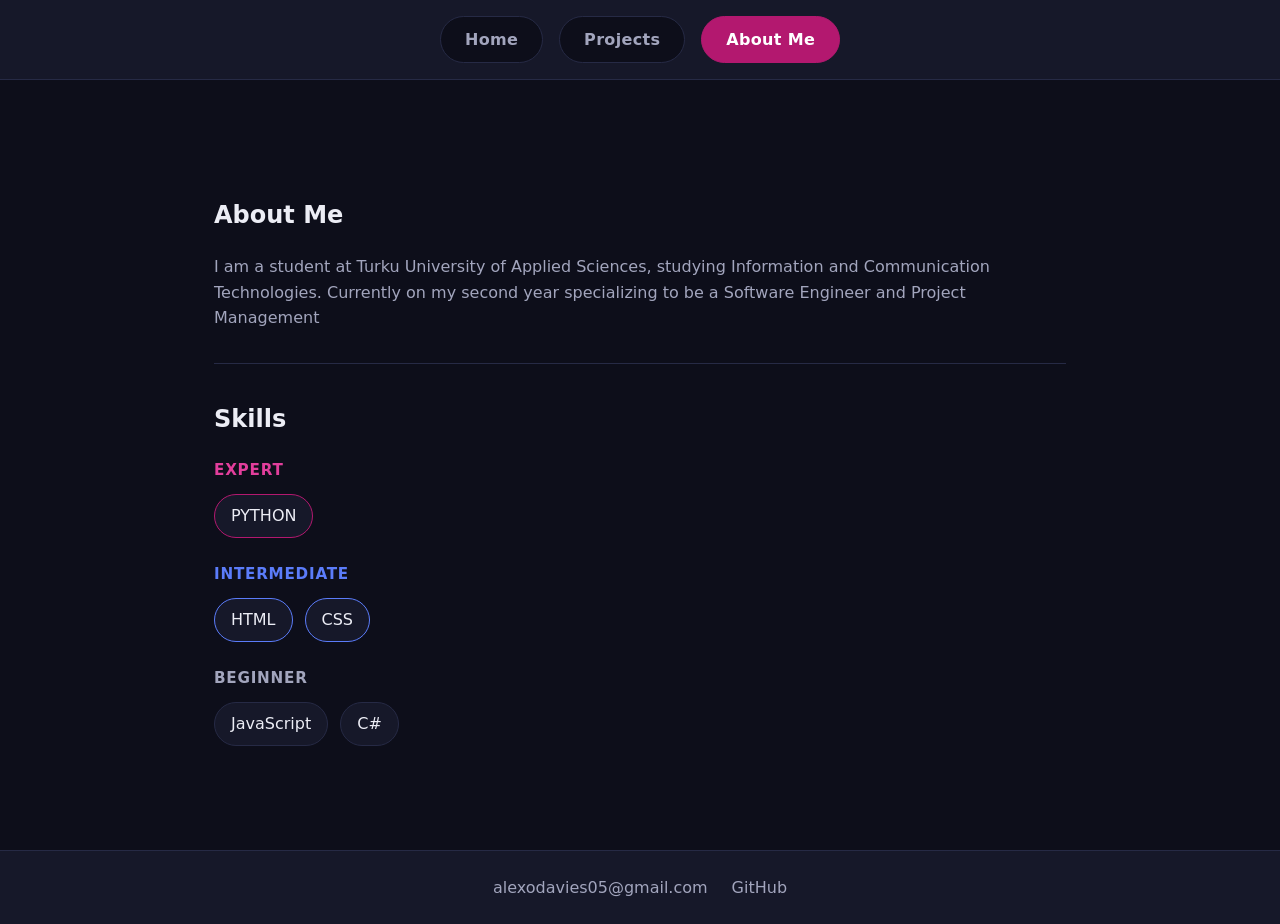
==== about_me.html @ 18c275d6 "Added project Added the code from my local files to the github repo" ====
<!DOCTYPE html>
<html lang="en">
<head>
  <meta charset="UTF-8">
  <meta name="viewport" content="width=device-width, initial-scale=1.0">
  <title>About Me | Alex Davies</title>
  <link rel="stylesheet" href="styles.css">
</head>
<body>

  <!-- ===== Header ===== -->
  <header class="site-header">
    <nav class="site-nav">
      <a href="main.html">Home</a>
      <a href="projects.html">Projects</a>
      <a href="about_me.html" class="active">About Me</a>
    </nav>
  </header>

  <!-- ===== About Me page content ===== -->
  <main>
    <section class="about-intro">
      <h1>About Me</h1>
      <p>I am a student at Turku University of Applied Sciences, studying Information and Communication Technologies. Currently on my second year specializing to be a Software Engineer and Project Management</p>
    </section>

    <section class="skills">
      <h2>Skills</h2>

      <div class="skill-tier expert">
        <h3>Expert</h3>
        <ul>
          <li>PYTHON</li>
        </ul>
      </div>

      <div class="skill-tier intermediate">
        <h3>Intermediate</h3>
        <ul>
          <li>HTML</li>
          <li>CSS</li>
        </ul>
      </div>

      <div class="skill-tier beginner">
        <h3>Beginner</h3>
        <ul>
          <li>JavaScript</li>
          <li>C#</li>
        </ul>
      </div>
    </section>
  </main>

  <!-- ===== Footer ===== -->
  <footer class="site-footer">
    <p>alexodavies05@gmail.com</p>
    <a href="https://github.com/F1nnAlex" target="_blank" rel="noopener">GitHub</a>
  </footer>

</body>
</html>
---- styles.css ----
/* =========================================================
   Shared styles (used across all pages: Home, Projects, About Me)
   ========================================================= */

:root {
  --bg: #0d0e1a;          /* dark navy background */
  --bg-alt: #161829;      /* slightly lighter panel background */
  --text: #ecedf5;        /* main text */
  --muted: #a2a5bd;       /* secondary text */
  --accent: #b3186f;      /* dark magenta accent */
  --accent-light: #e23e9c;/* brighter magenta for hover states */
  --accent-blue: #5b7cfa; /* dark blue accent, used for intermediate skill tier */
  --border: #262a45;      /* subtle border colour */
}

* {
  box-sizing: border-box;
}

html {
  scroll-behavior: smooth;
}

body {
  margin: 0;
  font-family: system-ui, -apple-system, "Segoe UI", Roboto, sans-serif;
  line-height: 1.6;
  color: var(--text);
  background: var(--bg);
}

a {
  color: var(--accent-light);
}

h1, h2, h3 {
  color: var(--text);
}

main {
  max-width: 900px;
  margin: 0 auto;
  padding: 3rem 1.5rem;
}

/* Header */
.site-header {
  position: sticky;
  top: 0;
  z-index: 10;
  background: var(--bg-alt);
  border-bottom: 1px solid var(--border);
}

.site-nav {
  display: flex;
  justify-content: center;
  align-items: center;
  gap: 1rem;
  padding: 1rem;
}

.site-nav a {
  text-align: center;
  padding: 0.6rem 1.5rem;
  text-decoration: none;
  font-weight: 600;
  letter-spacing: 0.02em;
  color: var(--muted);
  background: var(--bg);
  border: 1px solid var(--border);
  border-radius: 999px;
  transition: color 0.2s ease, border-color 0.2s ease, background 0.2s ease;
}

.site-nav a:hover {
  color: var(--text);
  border-color: var(--accent-light);
}

.site-nav a.active {
  color: #fff;
  background: var(--accent);
  border-color: var(--accent);
}

/* Footer */
.site-footer {
  background: var(--bg-alt);
  border-top: 1px solid var(--border);
  padding: 1.5rem;
  text-align: center;
  color: var(--muted);
  display: flex;
  justify-content: center;
  align-items: center;
  gap: 1.5rem;
  flex-wrap: wrap;
}

.site-footer a,
.site-footer p {
  color: var(--muted);
  margin: 0;
  text-decoration: none;
}

.site-footer a:hover {
  color: var(--accent-light);
}

/* Buttons (shared) */
.button {
  display: inline-block;
  padding: 0.75rem 1.5rem;
  border-radius: 6px;
  background: var(--accent);
  color: #fff;
  text-decoration: none;
  font-weight: 600;
  transition: background 0.2s ease;
}

.button:hover {
  background: var(--accent-light);
}

/* Small button variant, used inside cards */
.button.small {
  padding: 0.5rem 1.1rem;
  font-size: 0.9rem;
}

/* Card grid (used on Home and Projects). Flexbox + wrap + centering
   means a leftover row (e.g. 1 card left after 2 fill a row) is
   centered instead of stretching to fill the full width. */
.cards {
  display: flex;
  flex-wrap: wrap;
  justify-content: center;
  gap: 1.5rem;
  padding-bottom: 2rem;
}

.card {
  display: flex;
  flex-direction: column;
  align-items: flex-start;
  flex: 0 1 240px;
  padding: 1.5rem;
  border-radius: 8px;
  background: var(--bg-alt);
  border: 1px solid var(--border);
}

.card h3 {
  margin-top: 0;
  color: var(--accent-light);
}

.card p {
  color: var(--muted);
  flex-grow: 1;
}


/* =========================================================
   Main page styles
   ========================================================= */

.hero {
  display: flex;
  align-items: center;
  gap: 3rem;
  padding: 5rem 0;
}

.hero-photo {
  flex: 1;
  display: flex;
  justify-content: center;
}

.hero-photo img {
  width: 100%;
  max-width: 320px;
  aspect-ratio: 1 / 1;
  object-fit: cover;
  border-radius: 50%;
  border: 3px solid var(--accent);
  background: var(--bg-alt);
}

.hero-text {
  flex: 1;
}

.hero-text h1 {
  font-size: clamp(2rem, 5vw, 3rem);
  margin: 0 0 0.5rem;
}

.hero-text p {
  color: var(--muted);
  font-size: 1.25rem;
  margin-bottom: 2rem;
}

/* Stack the photo above the text on narrow screens */
@media (max-width: 700px) {
  .hero {
    flex-direction: column;
    text-align: center;
  }
}

.intro {
  padding: 2rem 0;
  border-top: 1px solid var(--border);
}

.featured-projects {
  padding: 2rem 0;
  border-top: 1px solid var(--border);
}

.featured-projects h2 {
  text-align: center;
  margin-bottom: 1.5rem;
}

/* Featured project cards, sized 15% bigger than the shared .card default */
.featured-projects .cards {
  gap: 1.725rem;
}

.featured-projects .card {
  flex-basis: 276px;
  padding: 1.725rem;
  font-size: 1.15rem;
}


/* =========================================================
   Projects page styles
   ========================================================= */

.projects-intro {
  text-align: center;
  padding: 3rem 0 2rem;
}

.projects-intro p {
  color: var(--muted);
}

/* Project cards, sized 25% bigger than the shared .card default */
.project-list .cards {
  gap: 1.875rem;
}

.project-list .card {
  flex-basis: 300px;
  padding: 1.875rem;
  font-size: 1.25rem;
}


/* =========================================================
   About Me page styles
   ========================================================= */

.about-intro {
  padding: 3rem 0 1rem;
}

.about-intro p {
  color: var(--muted);
}

.skills {
  padding: 1rem 0 2rem;
  border-top: 1px solid var(--border);
}

/* One group per skill tier (Beginner / Intermediate / Expert) */
.skill-tier {
  margin-bottom: 1.5rem;
}

.skill-tier h3 {
  margin: 0 0 0.75rem;
  font-size: 0.95rem;
  text-transform: uppercase;
  letter-spacing: 0.05em;
}

.skill-tier ul {
  list-style: none;
  margin: 0;
  padding: 0;
  display: flex;
  flex-wrap: wrap;
  gap: 0.75rem;
}

.skill-tier li {
  background: var(--bg-alt);
  border: 1px solid var(--border);
  padding: 0.5rem 1rem;
  border-radius: 999px;
  color: var(--text);
}

/* Tier colour coding */
.skill-tier.expert h3 {
  color: var(--accent-light);
}

.skill-tier.expert li {
  border-color: var(--accent);
}

.skill-tier.intermediate h3 {
  color: var(--accent-blue);
}

.skill-tier.intermediate li {
  border-color: var(--accent-blue);
}

.skill-tier.beginner h3 {
  color: var(--muted);
}

.skill-tier.beginner li {
  border-color: var(--border);
}
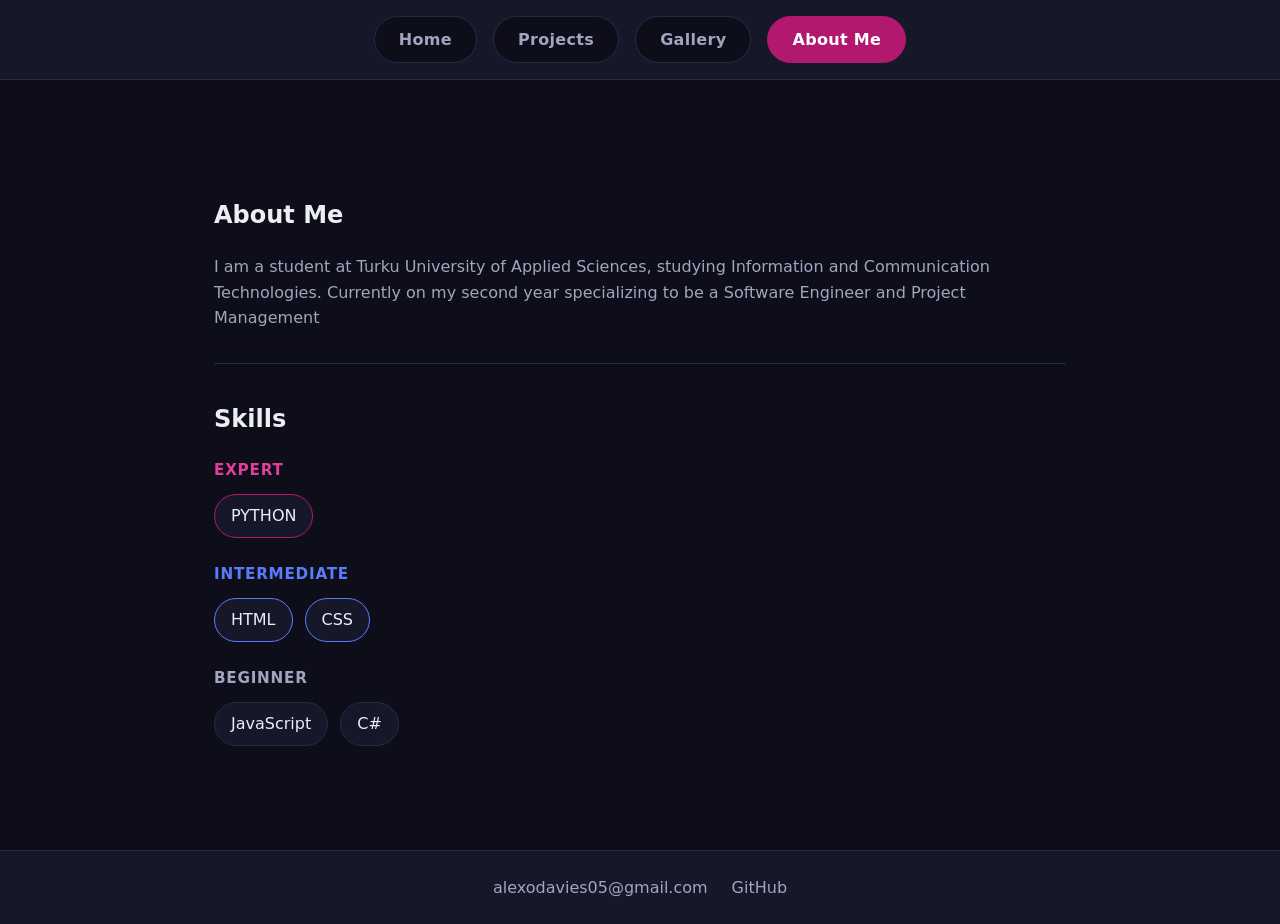
==== commit 292f21c3: "Added .js file and added a gallery" ====
--- a/about_me.html
+++ b/about_me.html
@@ -11,8 +11,9 @@
   <!-- ===== Header ===== -->
   <header class="site-header">
     <nav class="site-nav">
-      <a href="main.html">Home</a>
+      <a href="index.html">Home</a>
       <a href="projects.html">Projects</a>
+      <a href="gallery.html">Gallery</a>
       <a href="about_me.html" class="active">About Me</a>
     </nav>
   </header>
--- a/styles.css
+++ b/styles.css
@@ -109,7 +109,6 @@
   color: var(--accent-light);
 }
 
-/* Buttons (shared) */
 .button {
   display: inline-block;
   padding: 0.75rem 1.5rem;
@@ -125,15 +124,11 @@
   background: var(--accent-light);
 }
 
-/* Small button variant, used inside cards */
 .button.small {
   padding: 0.5rem 1.1rem;
   font-size: 0.9rem;
 }
 
-/* Card grid (used on Home and Projects). Flexbox + wrap + centering
-   means a leftover row (e.g. 1 card left after 2 fill a row) is
-   centered instead of stretching to fill the full width. */
 .cards {
   display: flex;
   flex-wrap: wrap;
@@ -229,7 +224,6 @@
   margin-bottom: 1.5rem;
 }
 
-/* Featured project cards, sized 15% bigger than the shared .card default */
 .featured-projects .cards {
   gap: 1.725rem;
 }
@@ -254,7 +248,6 @@
   color: var(--muted);
 }
 
-/* Project cards, sized 25% bigger than the shared .card default */
 .project-list .cards {
   gap: 1.875rem;
 }
@@ -283,7 +276,6 @@
   border-top: 1px solid var(--border);
 }
 
-/* One group per skill tier (Beginner / Intermediate / Expert) */
 .skill-tier {
   margin-bottom: 1.5rem;
 }
@@ -336,3 +328,67 @@
 .skill-tier.beginner li {
   border-color: var(--border);
 }
+
+
+/* =========================================================
+   Gallery page styles
+   ========================================================= */
+
+.gallery-intro {
+  text-align: center;
+  padding: 3rem 0 2rem;
+}
+
+.gallery-intro p {
+  color: var(--muted);
+}
+
+.gallery-grid {
+  display: grid;
+  grid-template-columns: repeat(3, 1fr);
+  gap: 1.5rem;
+}
+
+.gallery-item {
+  margin: 0;
+  aspect-ratio: 1 / 1;
+  overflow: hidden;
+  border-radius: 8px;
+  background: var(--bg-alt);
+  border: 1px solid var(--border);
+}
+
+.gallery-item img {
+  width: 100%;
+  height: 100%;
+  object-fit: cover;
+  display: block;
+  color: var(--muted);
+  transition: transform 0.3s ease;
+}
+
+.gallery-item:hover img {
+  transform: scale(1.05);
+}
+
+@media (max-width: 700px) {
+  .gallery-grid {
+    grid-template-columns: repeat(2, 1fr);
+  }
+}
+
+@media (max-width: 450px) {
+  .gallery-grid {
+    grid-template-columns: 1fr;
+  }
+}
+
+
+/* Buttons made with <button> need the border/cursor reset */
+button.button {
+  border: none;
+  cursor: pointer;
+  font: inherit;
+  font-weight: 600;
+  margin-left: 0.5rem;
+}
